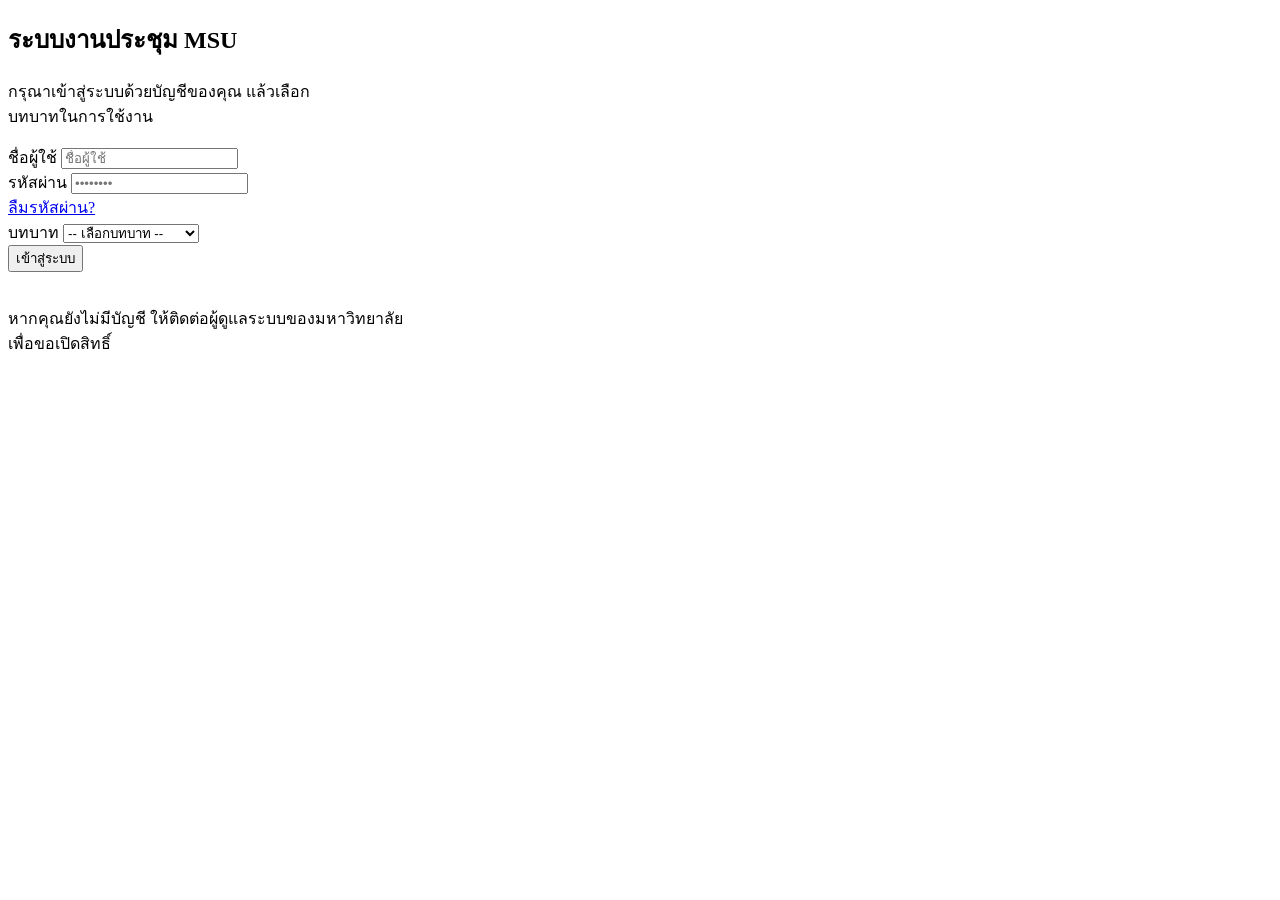
==== login.html @ 7d53f52b "Add files via upload" ====
<!DOCTYPE html>
<html lang="th">
  <head>
    <meta charset="utf-8" />
    <meta name="viewport" content="width=device-width, initial-scale=1" />
    <title>เข้าสู่ระบบ - ระบบประชุมคณะ มหาวิทยาลัยมหาสารคาม</title>

    <link rel="stylesheet" href="assets/css/style.css" />
  </head>
  <body>
    <div class="loading-bar"></div>
    <main class="login-container">
      <section class="card" aria-label="Login form">
        <div class="brand">
          <h1>ระบบงานประชุม MSU</h1>
        </div>
        <p>กรุณาเข้าสู่ระบบด้วยบัญชีของคุณ แล้วเลือก <br>บทบาทในการใช้งาน</p>

        <form id="loginForm" autocomplete="on" novalidate>
          <div class="form-group">
            <label for="username">ชื่อผู้ใช้</label>
            <input id="username" name="username" type="text" autocomplete="username" placeholder="ชื่อผู้ใช้" required />
          </div>

          <div class="form-group">
            <label for="password">รหัสผ่าน</label>
            <input id="password" name="password" type="password" autocomplete="current-password" placeholder="••••••••" required />
          </div>

          <div class="form-group">
            <a href="#" class="small-link">ลืมรหัสผ่าน?</a>
          </div>

          <div class="form-group">
            <label for="role">บทบาท</label>
            <select id="role" name="role" required>
              <option value="">-- เลือกบทบาท --</option>
              <option value="User">ผู้ใช้งาน</option>
              <option value="Manager">ผู้บริหาร</option>
              <option value="Admin">ผู้ดูแลระบบ</option>
              <option value="Staff">เจ้าหน้าที่ / ภาควิชา</option>
            </select>
          </div>

          <div class="button-group">
            <button id="submitBtn" type="submit">เข้าสู่ระบบ</button>
          </div>

          <p class="help-text">
            <br>หากคุณยังไม่มีบัญชี ให้ติดต่อผู้ดูแลระบบของมหาวิทยาลัย <br>เพื่อขอเปิดสิทธิ์
          </p>
        </form>
      </section>
    </main>

    <script src="assets/js/login.js"></script>
  </body>
</html>
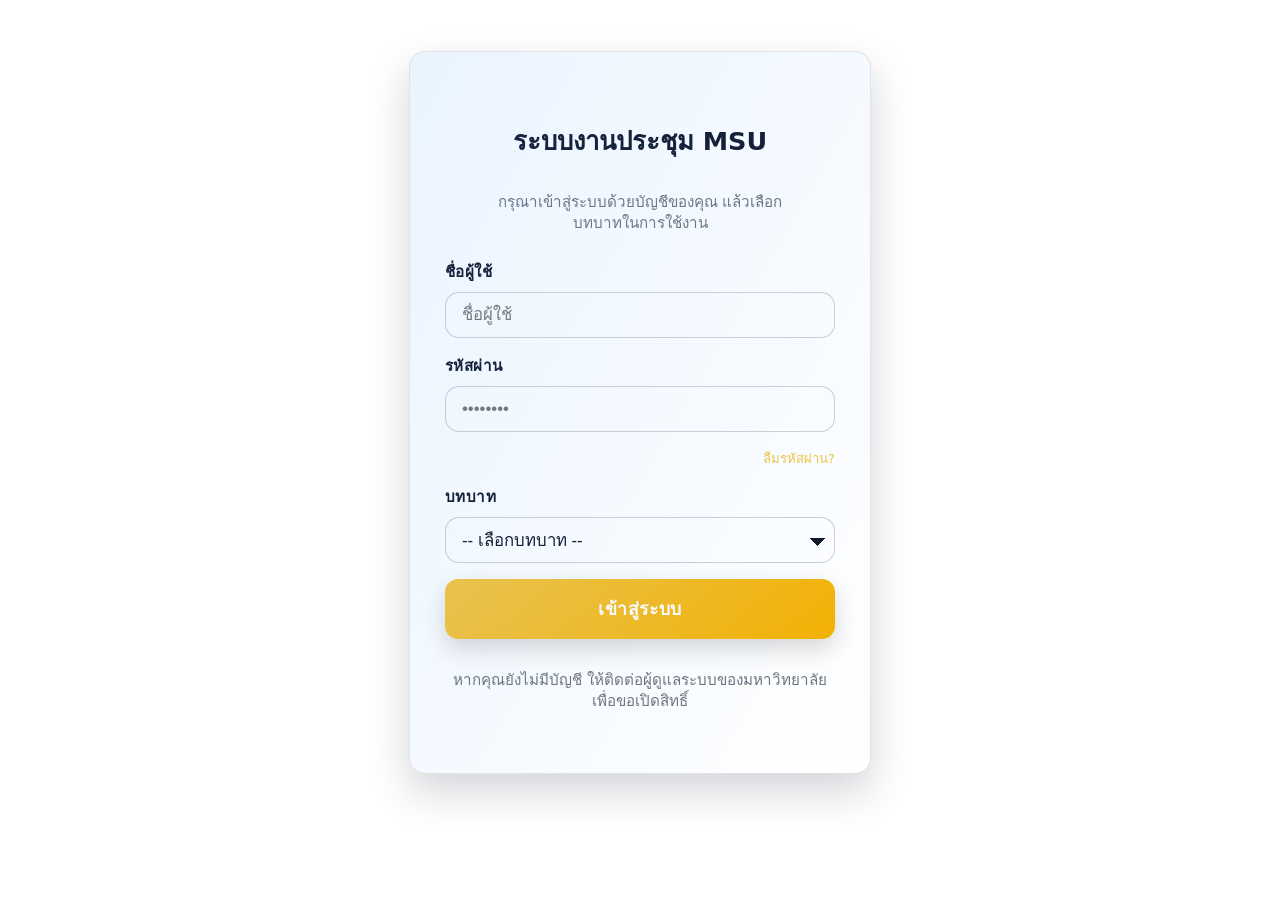
==== commit 5196ea7f: "Add files via upload" ====
--- a/login.html
+++ b/login.html
@@ -5,7 +5,7 @@
     <meta name="viewport" content="width=device-width, initial-scale=1" />
     <title>เข้าสู่ระบบ - ระบบประชุมคณะ มหาวิทยาลัยมหาสารคาม</title>
 
-    <link rel="stylesheet" href="assets/css/style.css" />
+    <link rel="stylesheet" href="style.css" />
   </head>
   <body>
     <div class="loading-bar"></div>
@@ -53,6 +53,6 @@
       </section>
     </main>
 
-    <script src="assets/js/login.js"></script>
+    <script src="login.js"></script>
   </body>
 </html>
--- a/style.css
+++ b/style.css
@@ -0,0 +1,407 @@
+/* Meeting MSU - Login Page Styles */
+@import url("https://fonts.googleapis.com/css2?family=Sarabun:ital,wght@0,100;0,200;0,300;0,400;0,500;0,600;0,700;0,800;1,100;1,200;1,300;1,400;1,500;1,600;1,700;1,800&display=swap");
+
+:root {
+  --bg: #ffffff;
+  --card: #ffffff;
+  --border: rgba(18, 24, 36, 0.12);
+  --text: #0f172a;
+  --muted: rgba(15, 23, 42, 0.6);
+  --accent: #f4c542;
+  --danger: #ff4d4f;
+  --radius: 16px;
+  --shadow: 0 18px 42px rgba(15, 23, 42, 0.18);
+}
+
+* {
+  box-sizing: border-box;
+}
+
+body {
+  margin: 0;
+  font-family: "Sarabun", system-ui, -apple-system, BlinkMacSystemFont, "Segoe UI", Roboto,
+    "Helvetica Neue", Arial, "Noto Sans", "Apple Color Emoji",
+    "Segoe UI Emoji", "Segoe UI Symbol";
+  color: var(--text);
+  min-height: 100vh;
+  font-size: 17px;
+  background: var(--bg);
+  animation: fadeIn 0.6s ease-in-out;
+}
+
+@keyframes fadeIn {
+  from {
+    opacity: 0;
+    transform: translateY(20px);
+  }
+  to {
+    opacity: 1;
+    transform: translateY(0);
+  }
+}
+
+.loading-bar {
+  position: fixed;
+  top: 0;
+  left: 0;
+  width: 100%;
+  height: 4px;
+  background: linear-gradient(90deg, #f4c542, #fbbf24, #fcd34d);
+  animation: loading 3s cubic-bezier(0.25, 0.46, 0.45, 0.94) forwards;
+  z-index: 1000;
+}
+
+@keyframes loading {
+  0% {
+    width: 0%;
+    opacity: 1;
+  }
+  20% {
+    width: 20%;
+  }
+  40% {
+    width: 50%;
+  }
+  60% {
+    width: 75%;
+  }
+  80% {
+    width: 90%;
+  }
+  100% {
+    width: 100%;
+    opacity: 0;
+  }
+}
+
+.sarabun-thin {
+  font-family: "Sarabun", sans-serif;
+  font-weight: 100;
+  font-style: normal;
+}
+
+.sarabun-extralight {
+  font-family: "Sarabun", sans-serif;
+  font-weight: 200;
+  font-style: normal;
+}
+
+.login-container {
+  width: min(520px, 92vw);
+  max-width: 520px;
+  margin: 0 auto;
+  padding: 2.8rem 1.8rem;
+  display: grid;
+  gap: 1.8rem;
+  place-items: center;
+}
+
+.landing-container {
+  position: relative;
+  min-height: 100vh;
+  padding: 1rem;
+}
+
+.card {
+  width: 100%;
+  background: var(--card);
+  border: 1px solid var(--border);
+  border-radius: var(--radius);
+  padding: 2.4rem 2rem 2rem;
+  box-shadow: var(--shadow);
+  position: relative;
+  overflow: hidden;
+  animation: slideInUp 0.8s ease-out 0.3s both;
+}
+
+@keyframes slideInUp {
+  from {
+    opacity: 0;
+    transform: translateY(60px) scale(0.95);
+  }
+  to {
+    opacity: 1;
+    transform: translateY(0) scale(1);
+  }
+}
+
+@keyframes fadeInDown {
+  from {
+    opacity: 0;
+    transform: translateY(-30px);
+  }
+  to {
+    opacity: 1;
+    transform: translateY(0);
+  }
+}
+
+@keyframes fadeIn {
+  from {
+    opacity: 0;
+  }
+  to {
+    opacity: 1;
+  }
+}
+
+.landing-card {
+  padding: 5rem 4rem;
+  max-width: 600px;
+  background: #ffffff;
+  border-radius: 20px;
+  box-shadow: var(--shadow), 0 10px 20px rgba(0,0,0,0.05);
+  position: absolute;
+  top: 50%;
+  left: 50%;
+  transform: translate(-50%, -50%);
+  animation: fadeIn 1s ease-out 0.3s both;
+}
+
+.card::before {
+  content: "";
+  position: absolute;
+  inset: 0;
+  background: linear-gradient(120deg, rgba(79, 163, 255, 0.25), rgba(255, 255, 255, 0));
+  opacity: 0.48;
+  pointer-events: none;
+}
+
+.card .brand {
+  display: flex;
+  align-items: center;
+  justify-content: center;
+  gap: 0.75rem;
+  margin-bottom: 0.6rem;
+}
+
+.landing-card h1 {
+  margin: 0 0 1rem 0;
+  font-size: clamp(2rem, 4vw, 2.3rem);
+  letter-spacing: 0.05em;
+  text-align: center;
+  animation: fadeInDown 1s ease-out 0.5s both;
+}
+
+.card p {
+  margin: 0.6rem 0 1.6rem;
+  font-size: clamp(0.8rem, 2.2vw, 0.9rem);
+  line-height: 1.4;
+  text-align: center;
+  color: var(--muted);
+}
+
+.welcome-text {
+  margin: 1rem 0 3rem;
+  font-size: clamp(1rem, 2.2vw, 1.1rem);
+  line-height: 1.5;
+  text-align: center;
+  color: var(--muted);
+  animation: fadeIn 1s ease-out 1s both;
+}
+
+.help-text {
+  font-size: 0.82rem;
+  color: rgba(15, 23, 42, 0.62);
+  text-align: center;
+  margin-top: 0.75rem;
+}
+
+.form-group {
+  display: flex;
+  flex-direction: column;
+  gap: 0.5rem;
+  margin-bottom: 1rem;
+}
+
+
+
+label {
+  font-size: clamp(0.82rem, 2vw, 0.95rem);
+  font-weight: 600;
+  letter-spacing: 0.03em;
+}
+
+
+
+
+input,
+select {
+  width: 100%;
+  min-height: 46px;
+  border-radius: 14px;
+  background: #ffffff;
+  border: 1px solid rgba(15, 23, 42, 0.2);
+  padding: 0.75rem 1rem;
+  color: #0f172a;
+  font-size: clamp(0.95rem, 2.2vw, 1.05rem);
+  outline: none;
+  transition: border 0.2s ease, box-shadow 0.2s ease, background 0.2s ease;
+}
+
+
+
+input.valid {
+  border-color: rgba(34, 197, 94, 0.9);
+}
+
+input.invalid {
+  border-color: rgba(239, 68, 68, 0.9);
+}
+
+input.valid,
+input.invalid {
+  background-image: url("data:image/svg+xml,%3Csvg width='18' height='18' viewBox='0 0 24 24' fill='none' xmlns='http://www.w3.org/2000/svg'%3E%3Cpath d='M20 6L9 17L4 12' stroke='%23ffffff' stroke-width='2' stroke-linecap='round' stroke-linejoin='round'/%3E%3C/svg%3E");
+  background-position: right 1rem center;
+  background-repeat: no-repeat;
+  background-size: 18px;
+}
+
+input.invalid {
+  background-image: url("data:image/svg+xml,%3Csvg width='18' height='18' viewBox='0 0 24 24' fill='none' xmlns='http://www.w3.org/2000/svg'%3E%3Cpath d='M18 6L6 18' stroke='%23ffffff' stroke-width='2' stroke-linecap='round'/%3E%3Cpath d='M6 6L18 18' stroke='%23ffffff' stroke-width='2' stroke-linecap='round'/%3E%3C/svg%3E");
+}
+
+input:hover,
+select:hover {
+  background: rgba(15, 23, 42, 0.04);
+}
+
+select {
+  -webkit-appearance: none;
+  appearance: none;
+  background-image: linear-gradient(45deg, transparent 50%, var(--text) 50%),
+    linear-gradient(135deg, var(--text) 50%, transparent 50%);
+  background-position: calc(100% - 1rem) calc(50% + 2px), calc(100% - 0.5rem) calc(50% + 2px);
+  background-size: 8px 8px;
+  background-repeat: no-repeat;
+}
+
+option {
+  background: #ffffff;
+  color: #0f172a;
+}
+
+option:hover,
+option:focus {
+  background: rgba(244, 197, 66, 0.18);
+}
+
+input:focus,
+select:focus {
+  border-color: var(--accent);
+  box-shadow: 0 0 0 4px rgba(244, 197, 66, 0.25);
+  background: #ffffff;
+}
+
+.button-group {
+  display: grid;
+  gap: 0.75rem;
+}
+
+button {
+  width: 100%;
+  border-radius: 13px;
+  padding: 1rem 1rem;
+  border: none;
+  font-weight: 700;
+  letter-spacing: 0.03em;
+  cursor: pointer;
+  background: linear-gradient(135deg, #f4c542, #f5b100);
+  color: #ffffff;
+  box-shadow: 0 10px 25px rgba(0, 0, 0, 0.16);
+  transition: transform 0.16s ease, filter 0.16s ease;
+  font-size: clamp(1.02rem, 2.2vw, 1.1rem);
+}
+
+button:hover {
+  transform: translateY(-1px);
+  filter: brightness(1.08);
+}
+
+button:active {
+  transform: translateY(0);
+}
+
+.btn-primary {
+  display: inline-block;
+  text-decoration: none;
+  width: 100%;
+  border-radius: 13px;
+  padding: 1rem 1rem;
+  border: none;
+  font-weight: 700;
+  letter-spacing: 0.03em;
+  cursor: pointer;
+  background: linear-gradient(135deg, #f4c542, #f5b100);
+  color: #ffffff;
+  box-shadow: 0 10px 25px rgba(0, 0, 0, 0.16);
+  transition: transform 0.16s ease, filter 0.16s ease;
+  font-size: clamp(1.02rem, 2.2vw, 1.1rem);
+  text-align: center;
+  animation: fadeIn 1s ease-out 1.5s both;
+}
+
+.btn-primary:hover {
+  transform: translateY(-1px);
+  filter: brightness(1.08);
+}
+
+.btn-primary:active {
+  transform: translateY(0);
+}
+
+.small-link {
+  text-align: right;
+  font-size: 0.82rem;
+  color: var(--accent);
+  text-decoration: none;
+  display: inline-block;
+  transition: color 0.2s ease, text-decoration 0.2s ease;
+}
+
+.small-link:hover {
+  color: rgba(244, 197, 66, 0.9);
+  text-decoration: underline;
+}
+
+.help-text {
+  font-size: 0.95rem;
+  color: var(--muted);
+  text-align: center;
+  margin-top: 0.75rem;
+}
+
+.error {
+  margin-top: 0.75rem;
+  padding: 0.75rem 1rem;
+  border-radius: 12px;
+  background: rgba(255, 77, 79, 0.16);
+  border: 1px solid rgba(255, 77, 79, 0.3);
+  color: var(--danger);
+  font-size: 0.9rem;
+}
+
+@media (max-width: 420px) {
+  .login-container {
+    padding: 1.6rem 1.2rem;
+  }
+
+  .card {
+    padding: 1.8rem 1.4rem 1.4rem;
+  }
+}
+
+@media (min-width: 900px) {
+  .login-container {
+    width: min(620px, 92vw);
+    padding: 3.2rem 1.8rem;
+  }
+
+  .card {
+    padding: 3rem 2.2rem 2.2rem;
+  }
+
+  .card p {
+    font-size: 0.95rem;
+  }
+}
